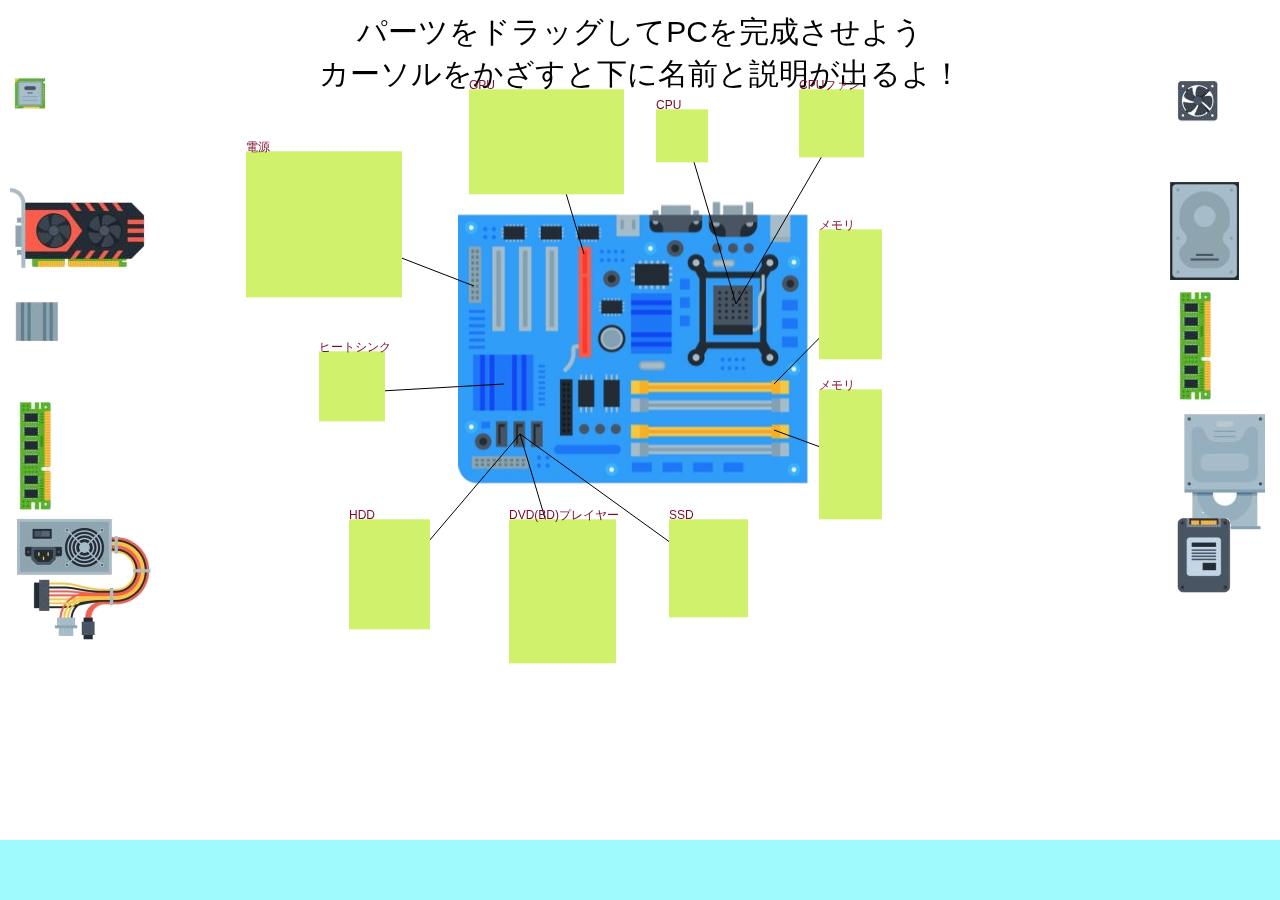
==== pc/pc.html @ a7824780 "First commit" ====
<!DOCTYPE html>
<html>
<head>
    <meta charset="UTF-8">
    <meta name="viewport" content="width=device-width, initial-scale=1.0">
    <title>PC Puzzle</title>
    <link rel="stylesheet" href="style.css">
</head>
<body>
    <canvas id="canvas">
    This browser doesn't support HTML5 Canvas.
    </canvas>
    <script src="script.js"></script>
</body>
</html>
---- pc/style.css ----
body, html {
    margin: 0;
    padding: 0;
    width: 100%;
    height: 100%;
}

canvas {
    display: block;
}
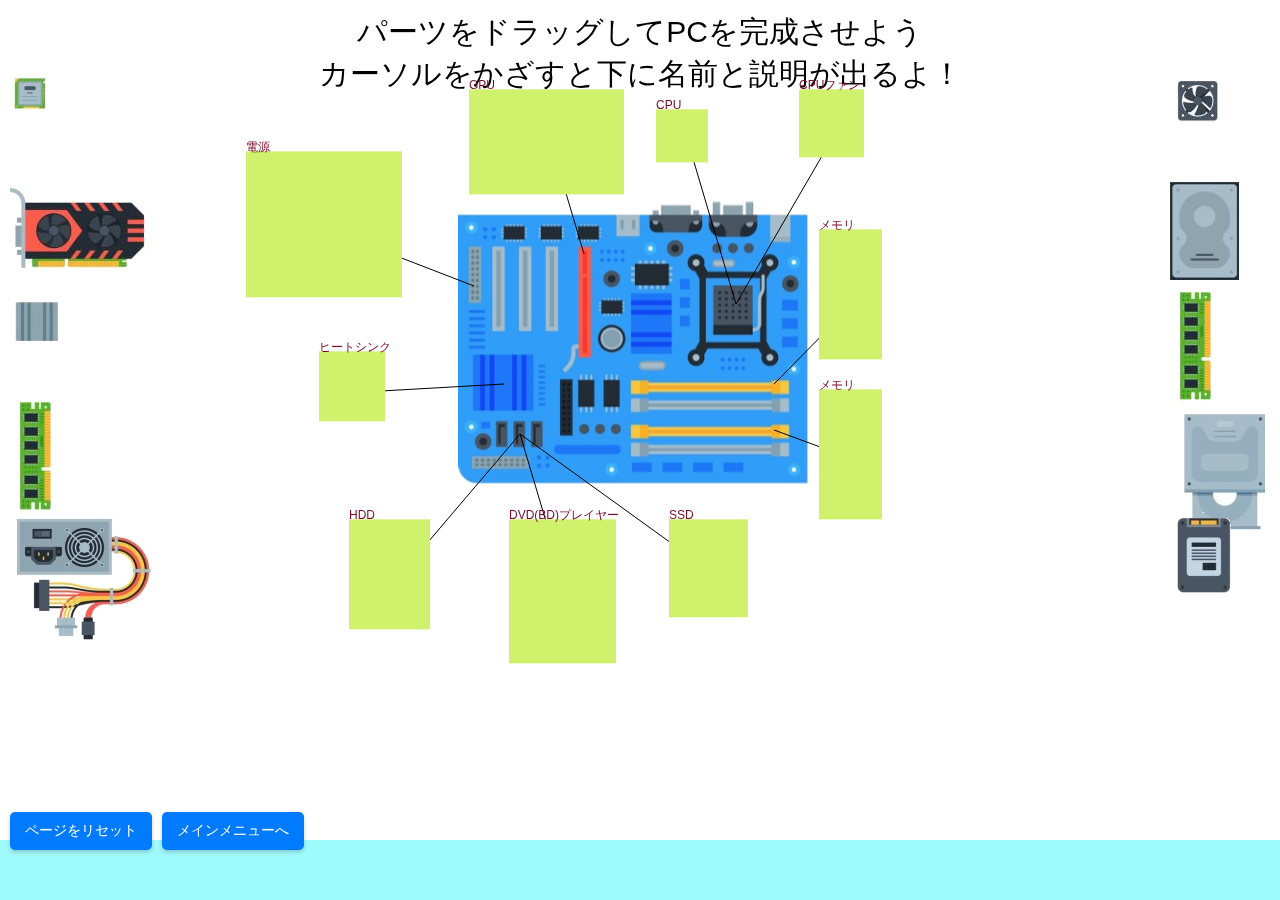
==== commit 53f9d582: "リセットボタンとホームボタンを作成" ====
--- a/pc/pc.html
+++ b/pc/pc.html
@@ -10,6 +10,12 @@
     <canvas id="canvas">
     This browser doesn't support HTML5 Canvas.
     </canvas>
+    <div id="button-container">
+        <button id="reset-button">ページをリセット</button>
+        <button id="index-button" onclick="location.href='../index.html';">メインメニューへ</button>
+    </div>
+    
     <script src="script.js"></script>
+    <!-- <script src="test.js"></script> -->
 </body>
 </html>
--- a/pc/style.css
+++ b/pc/style.css
@@ -7,4 +7,27 @@
 
 canvas {
     display: block;
-}+}
+
+#button-container {
+    position: absolute;
+    bottom: 50px; /* ボタンをさらに上に移動 */
+    left: 10px;
+    display: flex;
+    gap: 10px;
+}
+
+#button-container button {
+    padding: 10px 15px;
+    font-size: 14px;
+    background-color: #007BFF;
+    color: white;
+    border: none;
+    border-radius: 5px;
+    cursor: pointer;
+    box-shadow: 0px 2px 4px rgba(0, 0, 0, 0.2);
+}
+
+#button-container button:hover {
+    background-color: #0056b3;
+}
